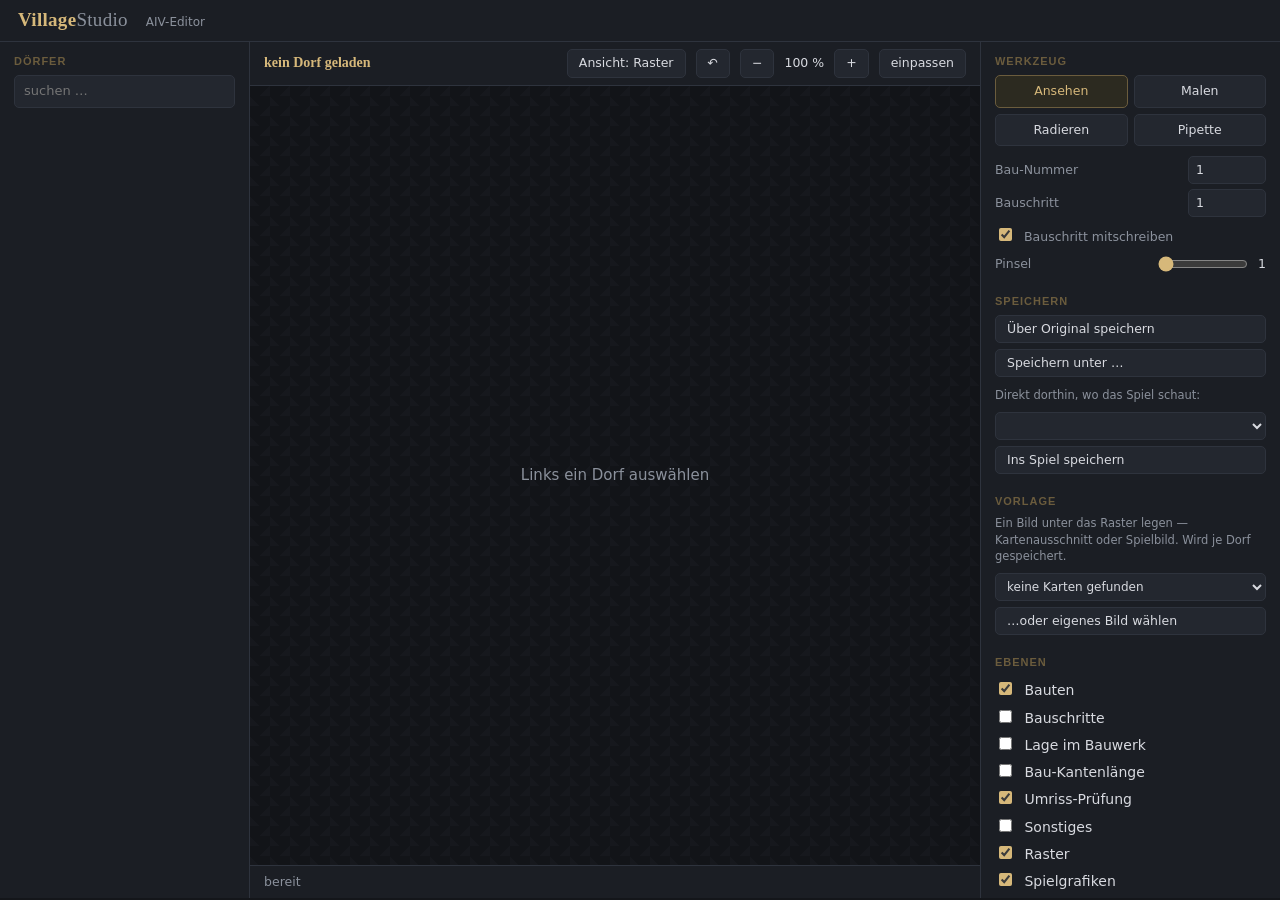
==== web/index.html @ c487e73f "Schraege Ansicht zeichnet die echten Spielgrafiken statt Kloetze Der Server rendert je Bau-Nummer au" ====
<!doctype html>
<html lang="de">
<head>
<meta charset="utf-8">
<title>Village Studio</title>
<link rel="stylesheet" href="style.css">
</head>
<body>

<header>
  <h1>Village<span>Studio</span></h1>
  <div class="kopfinfo" id="kopfinfo">AIV-Editor</div>
</header>

<main>
  <aside class="links">
    <div class="abschnitt">
      <h2>Dörfer</h2>
      <input type="search" id="suche" placeholder="suchen …" autocomplete="off">
      <ul id="liste" class="liste"></ul>
    </div>
  </aside>

  <section class="mitte">
    <div class="werkzeugleiste">
      <span id="dorfname" class="dorfname">kein Dorf geladen</span>
      <span id="geaendert" class="geaendert" hidden>• ungespeichert</span>
      <div class="spacer"></div>
      <button id="ansichtWechsel" title="zwischen senkrechter und schräger Ansicht wechseln">Ansicht: Raster</button>
      <button id="rueckgaengig" title="Rückgängig (Strg+Z)" disabled>↶</button>
      <button id="zoomRaus" title="verkleinern">−</button>
      <span id="zoomWert">100 %</span>
      <button id="zoomRein" title="vergrößern">+</button>
      <button id="zoomFit">einpassen</button>
    </div>
    <div class="buehne" id="buehne">
      <canvas id="karte"></canvas>
      <div class="hinweis" id="hinweis">Links ein Dorf auswählen</div>
    </div>
    <div class="statusleiste">
      <span id="status">bereit</span>
      <span class="spacer"></span>
      <span id="hinweisSchraeg" hidden>schräge Ansicht: nur schauen und schieben</span>
      <span id="fadenkreuz"></span>
    </div>
  </section>

  <aside class="rechts">
    <div class="abschnitt">
      <h2>Werkzeug</h2>
      <div class="werkzeuge">
        <button class="wz aktiv" data-wz="zeigen" title="nur anschauen und schieben">Ansehen</button>
        <button class="wz" data-wz="malen" title="Bau setzen">Malen</button>
        <button class="wz" data-wz="radieren" title="Feld leeren">Radieren</button>
        <button class="wz" data-wz="pipette" title="Nummer vom Feld übernehmen">Pipette</button>
      </div>
      <div class="feldzeile"><label for="baunr">Bau-Nummer</label><input type="number" id="baunr" min="0" max="65535" value="1"></div>
      <div class="feldzeile"><label for="schrittnr">Bauschritt</label><input type="number" id="schrittnr" min="0" max="999" value="1"></div>
      <label class="kleinlabel"><input type="checkbox" id="schrittMit" checked> Bauschritt mitschreiben</label>
      <div class="feldzeile"><label for="pinsel">Pinsel</label><input type="range" id="pinsel" min="1" max="7" value="1"><span id="pinselWert">1</span></div>
    </div>

    <div class="abschnitt">
      <h2>Speichern</h2>
      <button id="speichern" class="breit" disabled>Über Original speichern</button>
      <button id="speichernAls" class="breit" disabled>Speichern unter …</button>
      <div class="hinweisklein" style="margin-top:10px">Direkt dorthin, wo das Spiel schaut:</div>
      <select id="spielziel" class="breit"></select>
      <button id="insSpiel" class="breit" disabled>Ins Spiel speichern</button>
      <div class="hinweisklein" id="speicherinfo"></div>
    </div>

    <div class="abschnitt">
      <h2>Vorlage</h2>
      <div class="hinweisklein">Ein Bild unter das Raster legen — Kartenausschnitt oder Spielbild. Wird je Dorf gespeichert.</div>
      <select id="karteWahl" class="breit"><option value="">Karte des Spiels wählen …</option></select>
      <button id="vorlageWaehlen" class="breit">…oder eigenes Bild wählen</button>
      <input type="file" id="vorlageDatei" accept="image/*" hidden>
      <div id="vorlageRegler" hidden>
        <label class="kleinlabel"><input type="checkbox" id="vorlageAn" checked> anzeigen</label>
        <div class="feldzeile"><label for="vorlageDeck">Deckkraft</label><input type="range" id="vorlageDeck" min="5" max="100" value="60"><span id="vorlageDeckWert">60</span></div>
        <div class="feldzeile"><label for="vorlageSkala">Größe</label><input type="range" id="vorlageSkala" min="10" max="400" value="100"><span id="vorlageSkalaWert">100</span></div>
        <button id="vorlageSchieben" class="breit">Verschieben: aus</button>
        <button id="vorlageWeg" class="breit">Vorlage entfernen</button>
      </div>
    </div>

    <div class="abschnitt">
      <h2>Ebenen</h2>
      <label><input type="checkbox" id="ebBauten" checked> Bauten</label>
      <label><input type="checkbox" id="ebSchritte"> Bauschritte</label>
      <label><input type="checkbox" id="ebMauern"> Lage im Bauwerk</label>
      <label><input type="checkbox" id="ebGruppen"> Bau-Kantenlänge</label>
      <label><input type="checkbox" id="ebUmriss" checked> Umriss-Prüfung</label>
      <label><input type="checkbox" id="ebSonst"> Sonstiges</label>
      <label><input type="checkbox" id="ebRaster" checked> Raster</label>
      <label title="in der schrägen Ansicht die echten Spielgrafiken statt Klötze"><input type="checkbox" id="ebBilder" checked> Spielgrafiken</label>
    </div>

    <div class="abschnitt">
      <h2>Kennzahlen</h2>
      <dl id="kennzahlen" class="kennzahlen"><dd class="leer">–</dd></dl>
    </div>

    <div class="abschnitt">
      <h2>Bauten im Dorf</h2>
      <div class="hinweisklein">Anklicken übernimmt die Nummer zum Malen. Zeigen nennt Nummer und Größe.</div>
      <ul id="legende" class="legende"></ul>
    </div>

    <div class="abschnitt">
      <h2>Abschnitte der Datei</h2>
      <ul id="abschnitte" class="abschnitte"></ul>
    </div>
  </aside>
</main>

<div id="tooltip" class="tooltip" hidden></div>

<script src="app.js"></script>
</body>
</html>
---- web/style.css ----
:root {
  --bg: #14161a;
  --bg2: #1b1e24;
  --bg3: #23272f;
  --linie: #2e333d;
  --text: #d8dae0;
  --schwach: #8b919c;
  --gold: #d6b87a;
  --gold-schwach: #6b5c3d;
}

* { box-sizing: border-box; }

html, body {
  margin: 0; height: 100%;
  background: var(--bg);
  color: var(--text);
  font: 14px/1.45 "Segoe UI", system-ui, sans-serif;
  overflow: hidden;
}

header {
  display: flex; align-items: baseline; gap: 18px;
  padding: 10px 18px;
  background: var(--bg2);
  border-bottom: 1px solid var(--linie);
}
header h1 { margin: 0; font: 600 19px/1 Georgia, "Palatino Linotype", serif; color: var(--gold); letter-spacing: .3px; }
header h1 span { color: var(--schwach); font-weight: 400; }
.kopfinfo { color: var(--schwach); font-size: 12px; }

main {
  display: grid;
  grid-template-columns: 250px 1fr 300px;
  height: calc(100% - 44px);
}

aside {
  background: var(--bg2);
  overflow-y: auto;
  padding: 14px;
}
aside.links { border-right: 1px solid var(--linie); }
aside.rechts { border-left: 1px solid var(--linie); }

.abschnitt { margin-bottom: 22px; }
.abschnitt h2 {
  margin: 0 0 8px; font: 600 11px/1 "Segoe UI", sans-serif;
  text-transform: uppercase; letter-spacing: .09em; color: var(--gold-schwach);
}
.hinweisklein { color: var(--schwach); font-size: 11.5px; margin-bottom: 8px; }

input[type=search] {
  width: 100%; padding: 6px 9px; margin-bottom: 8px;
  background: var(--bg3); color: var(--text);
  border: 1px solid var(--linie); border-radius: 5px;
  font: inherit; font-size: 13px;
}
input[type=search]:focus { outline: none; border-color: var(--gold-schwach); }

.liste { list-style: none; margin: 0; padding: 0; }
.liste li {
  padding: 6px 9px; border-radius: 5px; cursor: pointer;
  display: flex; justify-content: space-between; gap: 8px; align-items: baseline;
}
.liste li:hover { background: var(--bg3); }
.liste li.aktiv { background: #2c2a20; color: var(--gold); }
.liste li small { color: var(--schwach); font-size: 11px; flex: none; }

label { display: block; padding: 3px 0; cursor: pointer; user-select: none; }
label input { margin-right: 8px; accent-color: var(--gold); }

.mitte { display: flex; flex-direction: column; min-width: 0; }

.werkzeugleiste, .statusleiste {
  display: flex; align-items: center; gap: 10px;
  padding: 7px 14px; background: var(--bg2);
  border-bottom: 1px solid var(--linie);
  font-size: 12.5px;
}
.statusleiste { border-bottom: none; border-top: 1px solid var(--linie); color: var(--schwach); }
.spacer { flex: 1; }
.dorfname { color: var(--gold); font: 600 14px Georgia, serif; }

button {
  background: var(--bg3); color: var(--text);
  border: 1px solid var(--linie); border-radius: 5px;
  padding: 4px 11px; font: inherit; font-size: 12.5px; cursor: pointer;
}
button:hover { border-color: var(--gold-schwach); color: var(--gold); }

.buehne {
  flex: 1; position: relative; overflow: hidden;
  background:
    linear-gradient(45deg, #16181d 25%, transparent 25%) 0 0/20px 20px,
    linear-gradient(-45deg, #16181d 25%, transparent 25%) 0 10px/20px 20px,
    #121418;
}
#karte { position: absolute; inset: 0; width: 100%; height: 100%; cursor: crosshair; }
.hinweis {
  position: absolute; inset: 0; display: grid; place-items: center;
  color: var(--schwach); pointer-events: none; font-size: 15px;
}

.kennzahlen { margin: 0; display: grid; grid-template-columns: auto 1fr; gap: 3px 12px; font-size: 13px; }
.kennzahlen dt { color: var(--schwach); }
.kennzahlen dd { margin: 0; text-align: right; font-variant-numeric: tabular-nums; }
.kennzahlen dd.leer { grid-column: 1 / -1; text-align: left; color: var(--schwach); }

.legende { list-style: none; margin: 0; padding: 0; max-height: 260px; overflow-y: auto; }
.legende li { display: flex; align-items: center; gap: 8px; padding: 2px 0; font-size: 12.5px; }
.legende i { width: 13px; height: 13px; border-radius: 3px; flex: none; border: 1px solid #0006; }
.legende span { flex: 1; }
.legende b { color: var(--schwach); font-weight: 400; font-variant-numeric: tabular-nums; }

.abschnitte { list-style: none; margin: 0; padding: 0; font-size: 12px; }
.abschnitte li { display: flex; justify-content: space-between; gap: 8px; padding: 2px 0; color: var(--schwach); }
.abschnitte li b { color: var(--text); font-weight: 400; }
.abschnitte li.fehler { color: #e08c7a; }

.tooltip {
  position: fixed; z-index: 10; pointer-events: none;
  background: #0d0f13ee; border: 1px solid var(--linie); border-radius: 6px;
  padding: 7px 10px; font-size: 12px; white-space: pre; color: var(--text);
  box-shadow: 0 6px 20px #0008;
}

[hidden] { display: none !important; }

/* Werkzeuge und Bearbeiten */
.werkzeuge { display: grid; grid-template-columns: 1fr 1fr; gap: 6px; margin-bottom: 10px; }
.wz { padding: 6px 4px; }
.wz.aktiv { background: #2c2a20; color: var(--gold); border-color: var(--gold-schwach); }
.feldzeile { display: flex; align-items: center; gap: 8px; margin: 5px 0; font-size: 12.5px; }
.feldzeile label { flex: 1; color: var(--schwach); padding: 0; }
.feldzeile input[type=number] {
  width: 78px; padding: 4px 7px; background: var(--bg3); color: var(--text);
  border: 1px solid var(--linie); border-radius: 5px; font: inherit; font-size: 12.5px;
}
.feldzeile input[type=range] { width: 90px; accent-color: var(--gold); }
.kleinlabel { font-size: 12.5px; color: var(--schwach); }
button.breit { display: block; width: 100%; margin-bottom: 6px; text-align: left; }
select.breit {
  display: block; width: 100%; margin-bottom: 6px; padding: 5px 7px;
  background: var(--bg3); color: var(--text); border: 1px solid var(--linie);
  border-radius: 5px; font: inherit; font-size: 12px;
}
.geaendert { color: #e0b070; font-size: 12px; }

/* Fuer Bildschirmfotos: die eigenen Dorfnamen unkenntlich machen (?anonym=1).
   Der Weichzeichner sitzt auf dem Namen, nicht auf der Zeile - so bleibt die
   Liste als Liste erkennbar. */
.liste.anonym li span { filter: blur(5px); user-select: none; }
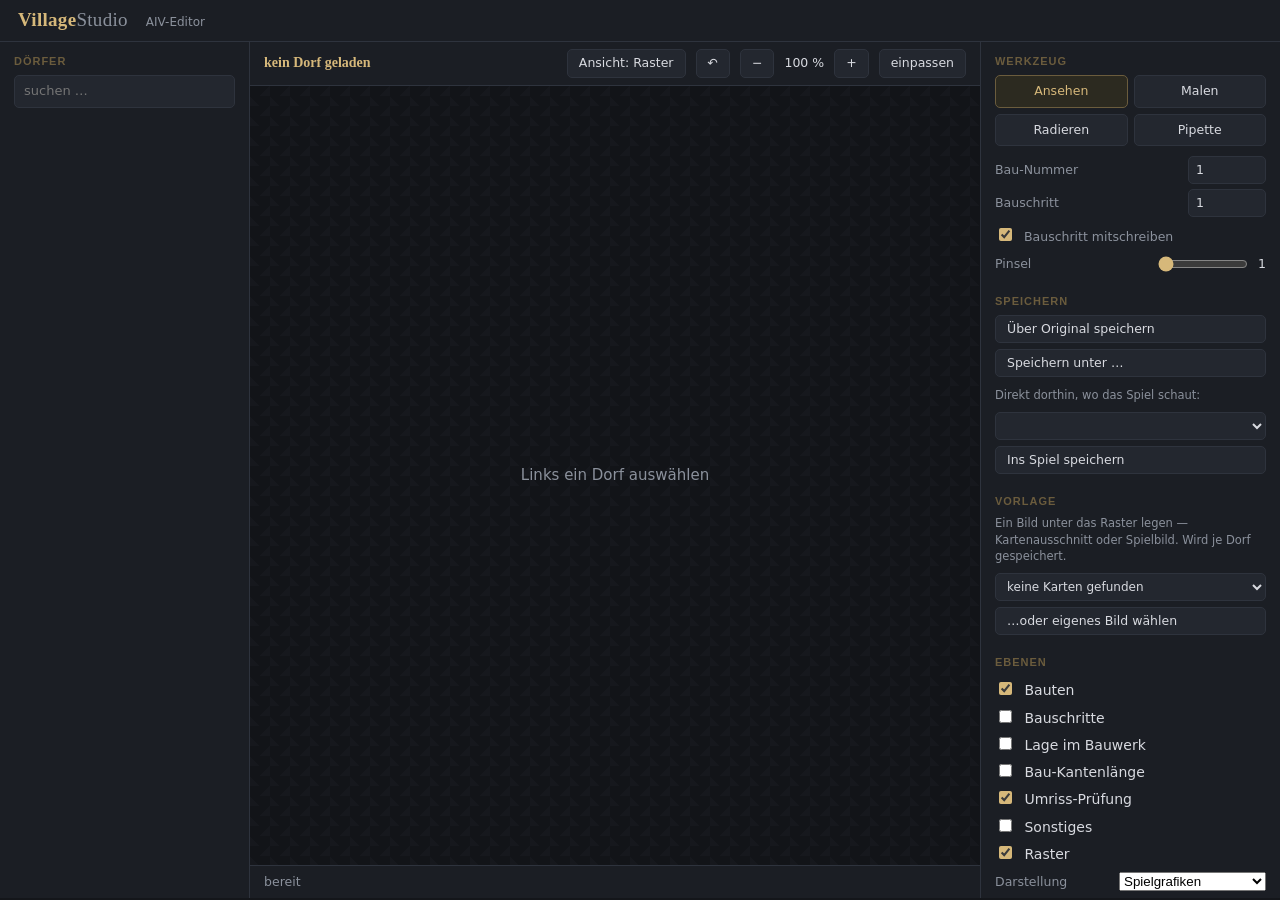
==== commit 6cb4ae3c: "Schraege Ansicht: drei Darstellungen, dazu Drehen fuer Torhaeuser Neue Auswahl 'Darstellung' unter E" ====
--- a/web/index.html
+++ b/web/index.html
@@ -94,7 +94,13 @@
       <label><input type="checkbox" id="ebUmriss" checked> Umriss-Prüfung</label>
       <label><input type="checkbox" id="ebSonst"> Sonstiges</label>
       <label><input type="checkbox" id="ebRaster" checked> Raster</label>
-      <label title="in der schrägen Ansicht die echten Spielgrafiken statt Klötze"><input type="checkbox" id="ebBilder" checked> Spielgrafiken</label>
+      <div class="feldzeile" title="nur in der schrägen Ansicht"><label for="stilWahl">Darstellung</label>
+        <select id="stilWahl">
+          <option value="bilder">Spielgrafiken</option>
+          <option value="flach">flach: Wehrbau liegt</option>
+          <option value="grundriss">Grundriss: alles flach</option>
+          <option value="kloetze">Klötze</option>
+        </select></div>
     </div>
 
     <div class="abschnitt">
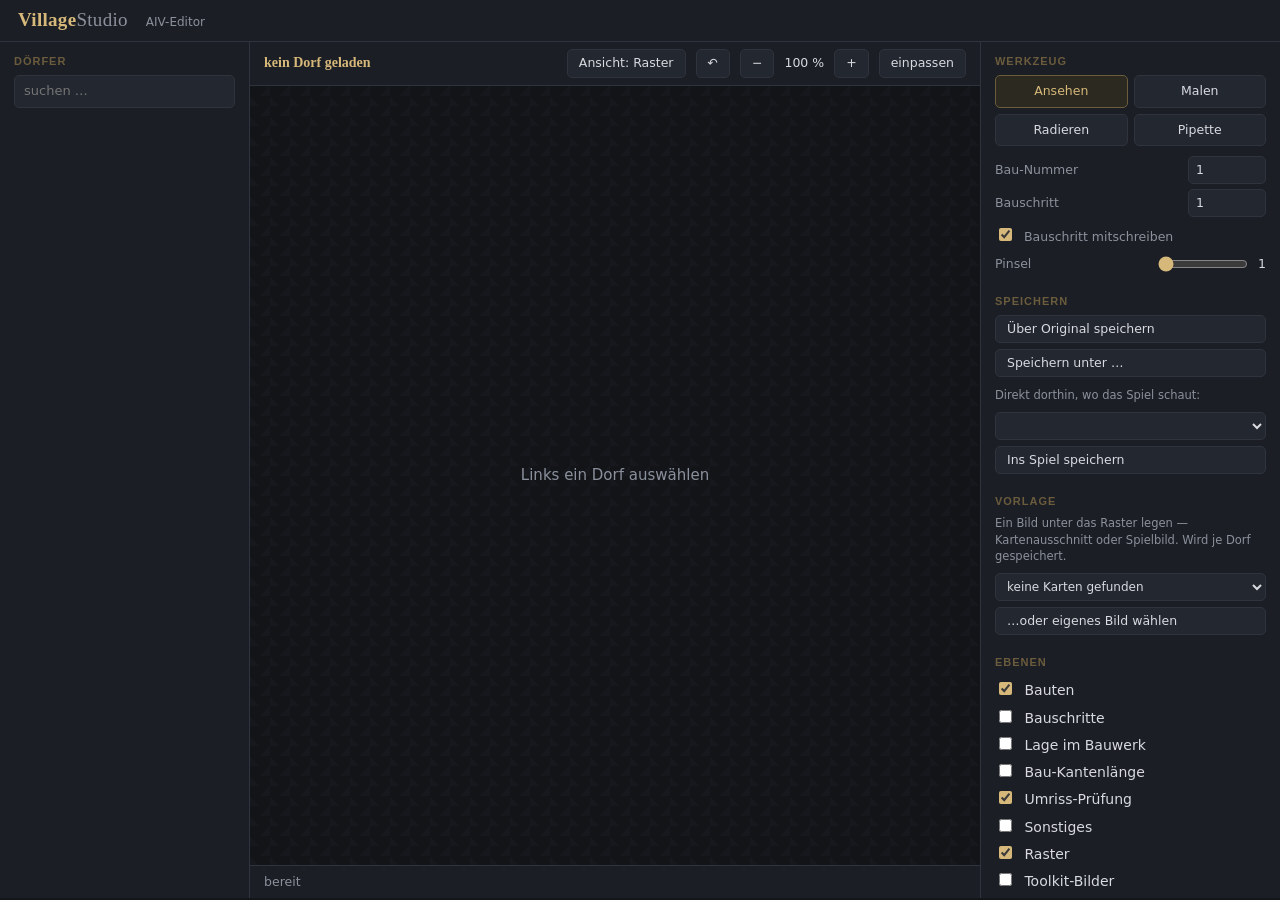
==== commit 7c47f2df: "Fertige Bilder aus Schlossgespensts AI-Toolkit uebernommen Der Fund des Tages, von Daniel gebracht: " ====
--- a/web/index.html
+++ b/web/index.html
@@ -94,6 +94,7 @@
       <label><input type="checkbox" id="ebUmriss" checked> Umriss-Prüfung</label>
       <label><input type="checkbox" id="ebSonst"> Sonstiges</label>
       <label><input type="checkbox" id="ebRaster" checked> Raster</label>
+      <label title="fertige Bilder aus Schlossgespensts AI-Toolkit statt der selbst zusammengesetzten"><input type="checkbox" id="ebSkins"> Toolkit-Bilder</label>
       <div class="feldzeile" title="nur in der schrägen Ansicht"><label for="stilWahl">Darstellung</label>
         <select id="stilWahl">
           <option value="bilder">Spielgrafiken</option>
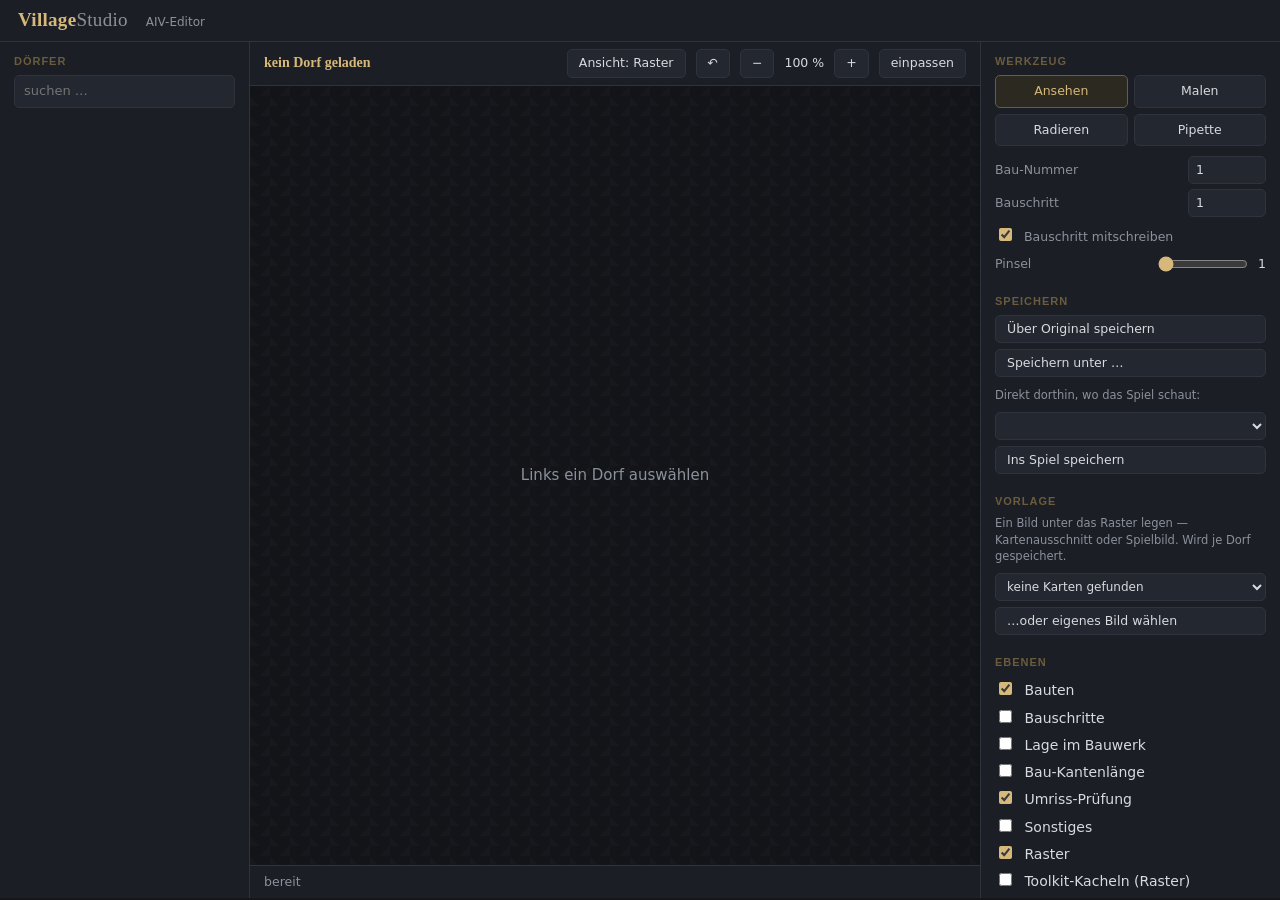
==== commit 129c19a4: "Toolkit-Kacheln gehoeren ins Raster, nicht in die schraege Ansicht Gemessen: die 90 Bilder aus Schlo" ====
--- a/web/index.html
+++ b/web/index.html
@@ -94,7 +94,7 @@
       <label><input type="checkbox" id="ebUmriss" checked> Umriss-Prüfung</label>
       <label><input type="checkbox" id="ebSonst"> Sonstiges</label>
       <label><input type="checkbox" id="ebRaster" checked> Raster</label>
-      <label title="fertige Bilder aus Schlossgespensts AI-Toolkit statt der selbst zusammengesetzten"><input type="checkbox" id="ebSkins"> Toolkit-Bilder</label>
+      <label title="beschriftete Kacheln aus Schlossgespensts AI-Toolkit &#8211; nur in der Rasteransicht"><input type="checkbox" id="ebSkins"> Toolkit-Kacheln (Raster)</label>
       <div class="feldzeile" title="nur in der schrägen Ansicht"><label for="stilWahl">Darstellung</label>
         <select id="stilWahl">
           <option value="bilder">Spielgrafiken</option>
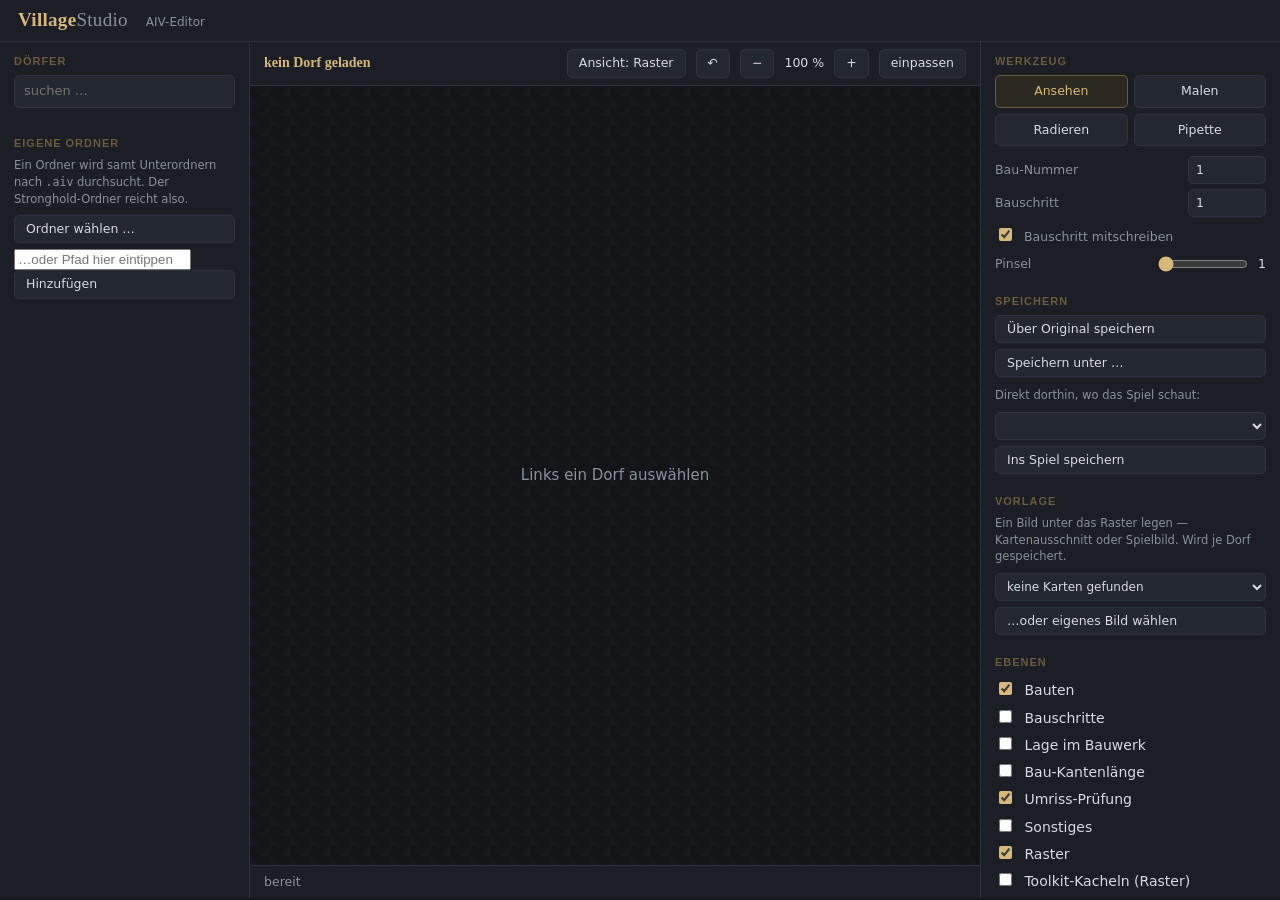
==== commit 3ca0326a: "Eigene AIV-Ordner: Knopf, Ordnerdialog und Suche in Unterordnern Monsterfish hat seine AIV in den ai" ====
--- a/web/index.html
+++ b/web/index.html
@@ -18,6 +18,15 @@
       <h2>Dörfer</h2>
       <input type="search" id="suche" placeholder="suchen …" autocomplete="off">
       <ul id="liste" class="liste"></ul>
+    </div>
+
+    <div class="abschnitt">
+      <h2>Eigene Ordner</h2>
+      <div class="hinweisklein">Ein Ordner wird samt Unterordnern nach <code>.aiv</code> durchsucht. Der Stronghold-Ordner reicht also.</div>
+      <button id="ordnerWaehlen" class="breit">Ordner wählen …</button>
+      <input type="text" id="ordnerPfad" placeholder="…oder Pfad hier eintippen" autocomplete="off">
+      <button id="ordnerDazu" class="breit">Hinzufügen</button>
+      <ul id="ordnerListe" class="liste"></ul>
     </div>
   </aside>
 
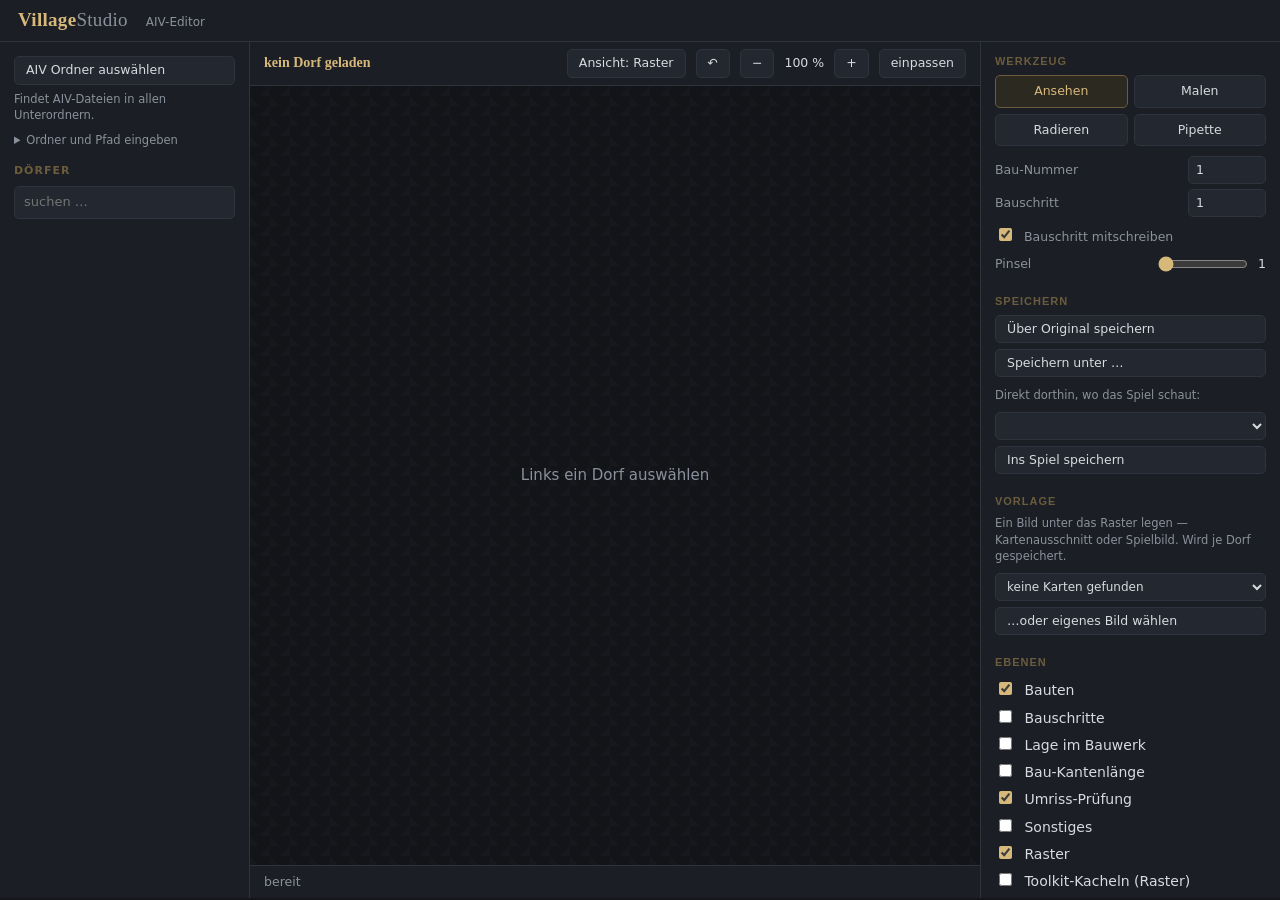
==== commit 27548aae: "AIV-Ordnerauswahl oben und vollstaendige Unterordnersuche" ====
--- a/web/index.html
+++ b/web/index.html
@@ -14,20 +14,19 @@
 
 <main>
   <aside class="links">
-    <div class="abschnitt">
-      <h2>Dörfer</h2>
+    <div class="ordnerkopf">
+      <button id="ordnerWaehlen" class="breit">AIV Ordner auswählen</button>
+      <div class="hinweisklein">Findet AIV-Dateien in allen Unterordnern.</div>
+      <details id="ordnerDetails">
+        <summary>Ordner und Pfad eingeben</summary>
+        <input type="text" id="ordnerPfad" placeholder="Ordnerpfad einfügen …" aria-label="AIV Ordnerpfad" autocomplete="off">
+        <button id="ordnerDazu" class="breit">Ordner einlesen</button>
+        <ul id="ordnerListe" class="liste"></ul>
+      </details>
+      <h2>Dörfer <span id="dorfAnzahl"></span></h2>
       <input type="search" id="suche" placeholder="suchen …" autocomplete="off">
-      <ul id="liste" class="liste"></ul>
     </div>
-
-    <div class="abschnitt">
-      <h2>Eigene Ordner</h2>
-      <div class="hinweisklein">Ein Ordner wird samt Unterordnern nach <code>.aiv</code> durchsucht. Der Stronghold-Ordner reicht also.</div>
-      <button id="ordnerWaehlen" class="breit">Ordner wählen …</button>
-      <input type="text" id="ordnerPfad" placeholder="…oder Pfad hier eintippen" autocomplete="off">
-      <button id="ordnerDazu" class="breit">Hinzufügen</button>
-      <ul id="ordnerListe" class="liste"></ul>
-    </div>
+    <div class="dorfscroll"><ul id="liste" class="liste"></ul></div>
   </aside>
 
   <section class="mitte">
--- a/web/style.css
+++ b/web/style.css
@@ -151,3 +151,18 @@
    Der Weichzeichner sitzt auf dem Namen, nicht auf der Zeile - so bleibt die
    Liste als Liste erkennbar. */
 .liste.anonym li span { filter: blur(5px); user-select: none; }
+
+/* Auswahl und Suche bleiben beim Scrollen der Dörfer erreichbar. */
+aside.links { display:flex; flex-direction:column; overflow:hidden; min-height:0; }
+.ordnerkopf { flex:none; }
+.ordnerkopf > button { margin-bottom:6px; }
+.ordnerkopf h2 { margin:14px 0 8px; font-size:11px; text-transform:uppercase; letter-spacing:.09em; color:var(--gold-schwach); }
+#dorfAnzahl { color:var(--schwach); }
+#ordnerDetails { font-size:11.5px; color:var(--schwach); }
+#ordnerDetails summary { cursor:pointer; }
+#ordnerDetails[open] { max-height:220px; overflow-y:auto; }
+#ordnerPfad { width:100%; margin:8px 0; padding:6px 9px; background:var(--bg3); color:var(--text); border:1px solid var(--linie); border-radius:5px; }
+.dorfscroll { flex:1; min-height:0; overflow-y:auto; overflow-x:hidden; }
+#liste li { display:block; }
+#liste li > span { display:block; overflow-wrap:anywhere; }
+#liste li small { display:block; overflow:hidden; text-overflow:ellipsis; white-space:nowrap; }
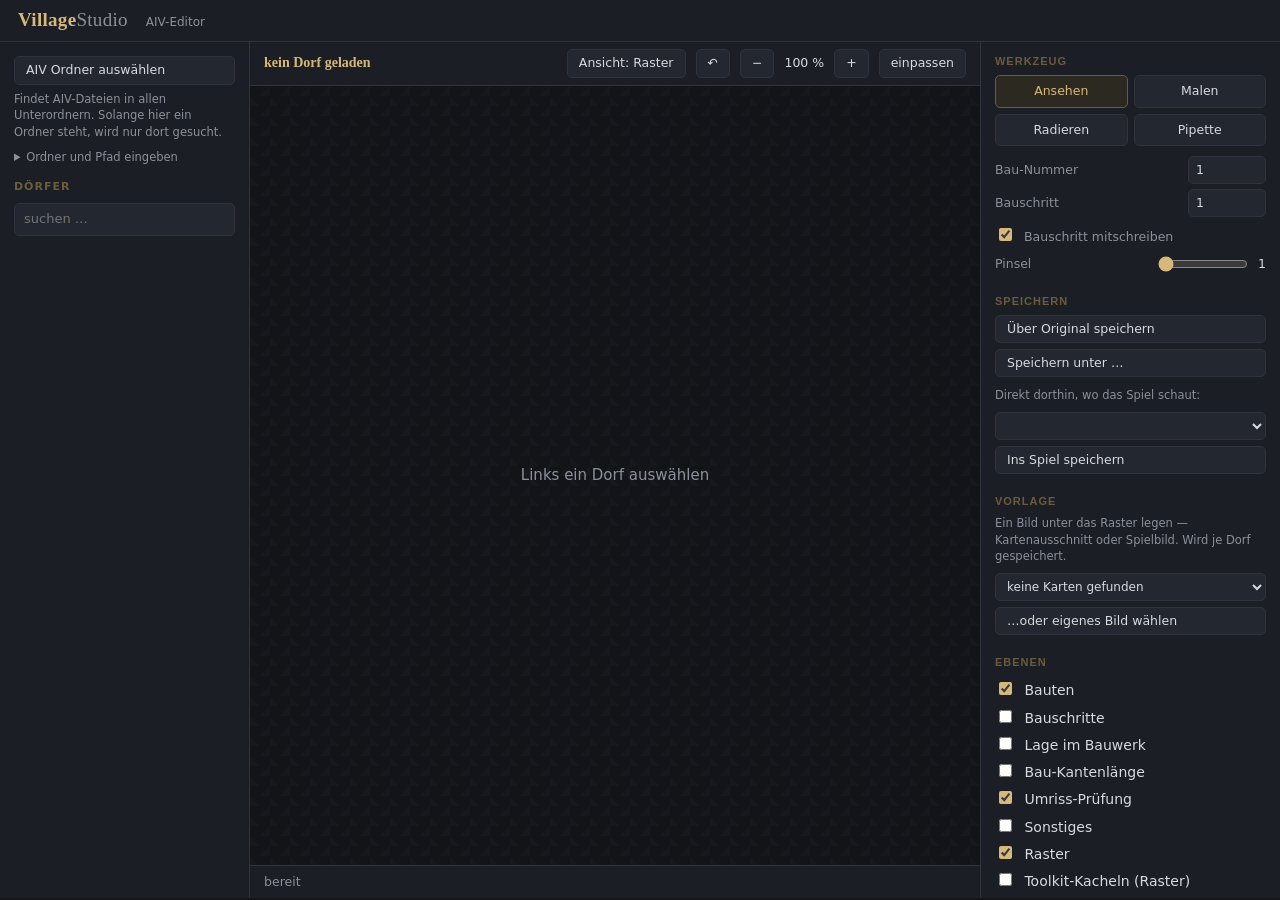
==== commit bbcd3de3: "Ein gewaehlter Ordner ersetzt die Standardorte, statt dazuzukommen Daniel hat den villages-Ordner ge" ====
--- a/web/index.html
+++ b/web/index.html
@@ -16,7 +16,7 @@
   <aside class="links">
     <div class="ordnerkopf">
       <button id="ordnerWaehlen" class="breit">AIV Ordner auswählen</button>
-      <div class="hinweisklein">Findet AIV-Dateien in allen Unterordnern.</div>
+      <div class="hinweisklein">Findet AIV-Dateien in allen Unterordnern. Solange hier ein Ordner steht, wird nur dort gesucht.</div>
       <details id="ordnerDetails">
         <summary>Ordner und Pfad eingeben</summary>
         <input type="text" id="ordnerPfad" placeholder="Ordnerpfad einfügen …" aria-label="AIV Ordnerpfad" autocomplete="off">
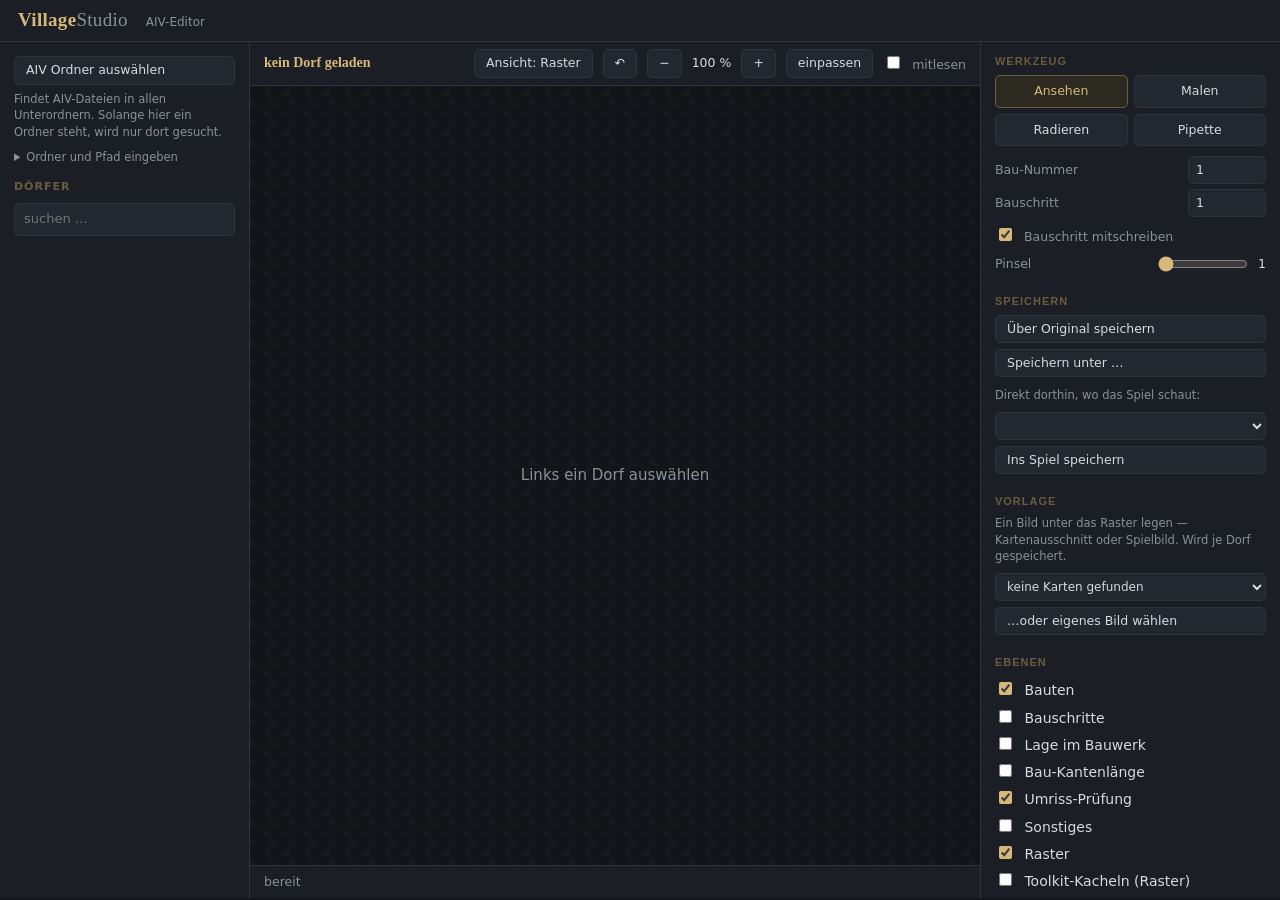
==== commit a4c855cf: "Mitlesen: die schraege Ansicht zieht nach, wenn ein anderes Werkzeug speichert Der erste Schritt der" ====
--- a/web/index.html
+++ b/web/index.html
@@ -40,6 +40,7 @@
       <span id="zoomWert">100 %</span>
       <button id="zoomRein" title="vergrößern">+</button>
       <button id="zoomFit">einpassen</button>
+      <label class="kleinlabel" title="Die Datei im Auge behalten und neu laden, sobald ein anderes Werkzeug sie speichert — zum Beispiel das AI-Toolkit"><input type="checkbox" id="mitlesen"> mitlesen</label>
     </div>
     <div class="buehne" id="buehne">
       <canvas id="karte"></canvas>
